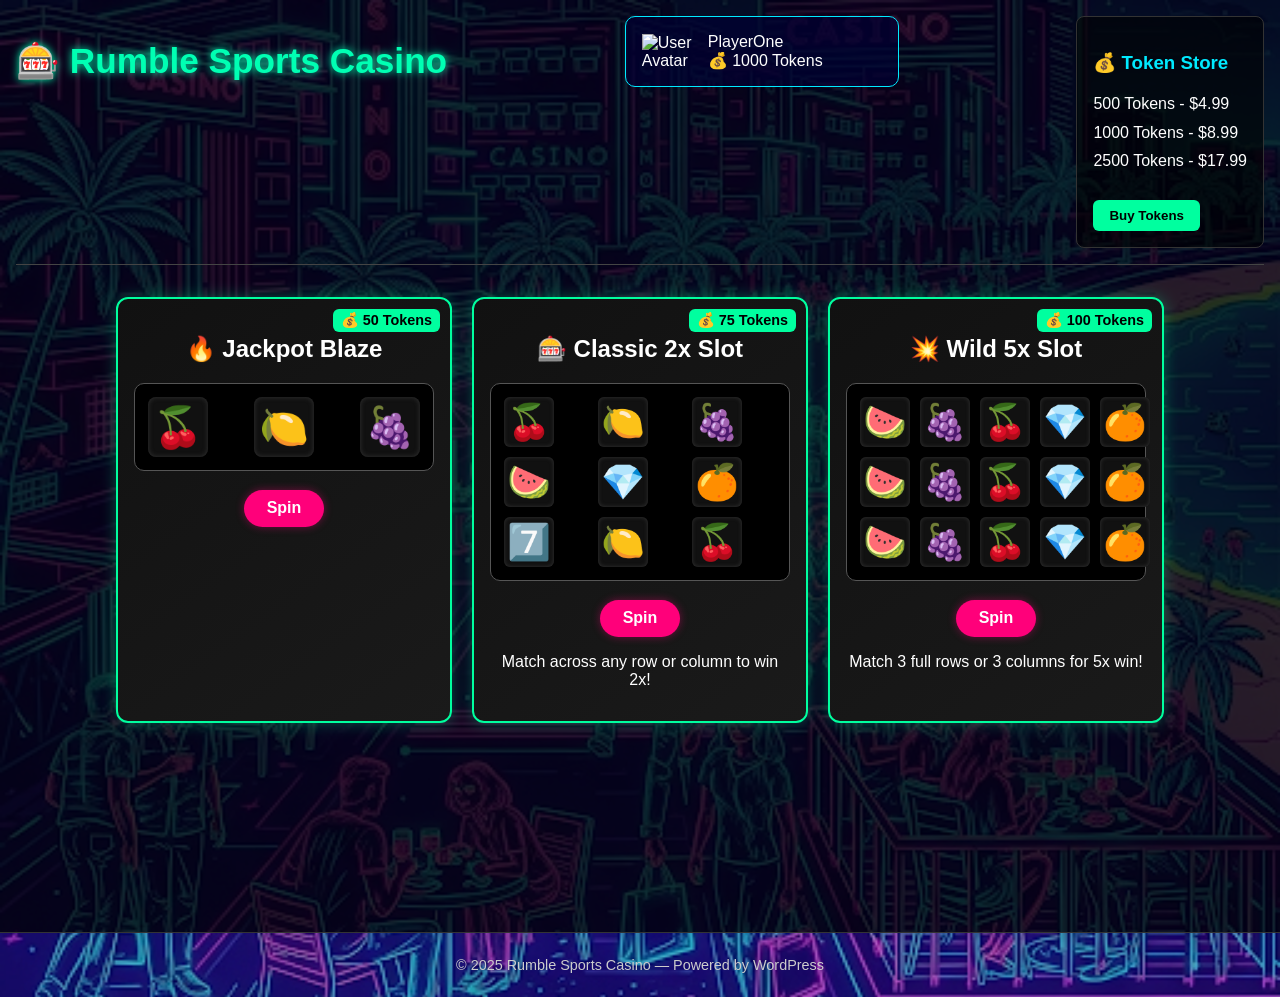
==== casino.html @ d4d3e5f4 "Update casino.html" ====
<!DOCTYPE html>
<html lang="en">
<head>
  <meta charset="UTF-8" />
  <meta name="viewport" content="width=device-width, initial-scale=1.0"/>
  <title>Rumble Sports Casino </title>
  <link rel="stylesheet" href="casino.css" />
</head>
<body>
  <div class="casino-app">
    <header>
      <h1>🎰 Rumble Sports Casino</h1>
      <div class="user-card">
        <img src="https://cdn-icons-png.flaticon.com/512/921/921347.png" alt="User Avatar" width="50">
        <div class="info">
          <span class="username">PlayerOne</span><br>
          <span class="tokens">💰 <span id="tokenCount">1000</span> Tokens</span>
        </div>
      </div>
      <div class="store">
        <h3>💰 Token Store</h3>
        <ul>
          <li>500 Tokens - $4.99</li>
          <li>1000 Tokens - $8.99</li>
          <li>2500 Tokens - $17.99</li>
        </ul>
        <button class="btn-store">Buy Tokens</button>
      </div>
    </header>

    <main class="slots-container">
      <!-- Jackpot Blaze -->
      <div class="slot-card" id="slot1" data-multiplier="5" data-cost="100">
        <span class="token-cost">💰 50 Tokens</span>
        <h2>🔥 Jackpot Blaze</h2>
        <div class="slot-reel-row">
          <div class="reel" id="jackpot1">🍒</div>
          <div class="reel" id="jackpot2">🍋</div>
          <div class="reel" id="jackpot3">🍇</div>
        </div>
        <button class="btn-play" onclick="spinJackpot()">Spin</button>
      </div>

      <!-- Classic 2x Slot -->
      <div class="slot-card" id="slot2" data-multiplier="3" data-cost="75">
        <span class="token-cost">💰 75 Tokens</span>
        <h2>🎰 Classic 2x Slot</h2>
        <div class="slot-reel-grid-3x3">
          <div class="reel">🍒</div><div class="reel">🍋</div><div class="reel">🍇</div>
          <div class="reel">🍉</div><div class="reel">💎</div><div class="reel">🍊</div>
          <div class="reel">7️⃣</div><div class="reel">🍋</div><div class="reel">🍒</div>
        </div>
        <button class="btn-play" onclick="spinCard('slot2')">Spin</button>
        <p class="result-text">Match across any row or column to win 2x!</p>
      </div>

      <!-- Wild 5x Slot -->
      <div class="slot-card" id="slot3" data-multiplier="5" data-cost="125">
        <span class="token-cost">💰 100 Tokens</span>
        <h2>💥 Wild 5x Slot</h2>
        <div class="slot-reel-grid">
          <div class="reel">🍉</div> <div class="reel">🍇</div> <div class="reel">🍒</div> <div class="reel">💎</div> <div class="reel">🍊</div>
          <div class="reel">🍉</div> <div class="reel">🍇</div> <div class="reel">🍒</div> <div class="reel">💎</div> <div class="reel">🍊</div>
          <div class="reel">🍉</div> <div class="reel">🍇</div> <div class="reel">🍒</div> <div class="reel">💎</div> <div class="reel">🍊</div>
        </div>
        <button class="btn-play" onclick="spinCard('slot3')">Spin</button>
        <p class="result-text">Match 3 full rows or 3 columns for 5x win!</p>
      </div>
  </div>
   <footer class="footer">
      © 2025 Rumble Sports Casino — Powered by WordPress
    </footer>
</main>        
    <audio id="spinSound" src="https://cdn.pixabay.com/download/audio/2022/10/31/audio_d2034c0308.mp3"></audio>
    <audio id="winSound" src="https://cdn.pixabay.com/download/audio/2022/03/15/audio_74f22b92c2.mp3"></audio>

    <script>
      const spinSound = document.getElementById("spinSound");
      const winSound = document.getElementById("winSound");
      const symbols = ["🍒", "🍋", "🍇", "7️⃣", "💎", "🍊"];
      const tokenDisplay = document.getElementById("tokenCount");
      let tokens = 1000;

      function updateTokens(amount) {
        tokens += amount;
        tokenDisplay.textContent = tokens;
      }

      function spinCard(cardId) {
        const card = document.getElementById(cardId);
        const reels = card.querySelectorAll(".reel");
        const cost = parseInt(card.dataset.cost);
        const multiplier = parseInt(card.dataset.multiplier);

        if (tokens < cost) {
          alert("Not enough tokens!");
          return;
        }

        updateTokens(-cost);
        spinSound.play();

        reels.forEach((reel, i) => {
          let intervalId;
          setTimeout(() => {
            intervalId = setInterval(() => {
              reel.textContent = symbols[Math.floor(Math.random() * symbols.length)];
            }, 75);
          }, i * 30);

          setTimeout(() => {
            clearInterval(intervalId);
            const finalSymbol = symbols[Math.floor(Math.random() * symbols.length)];
            reel.textContent = finalSymbol;
            reel.classList.add("bounce");
            setTimeout(() => reel.classList.remove("bounce"), 400);

            if (i === reels.length - 1) {
              setTimeout(() => {
                const isWin = checkGridWin(reels, cardId);
                if (isWin) {
                  winSound.play();
                  updateTokens(cost * multiplier);
                  triggerTokenPayout(cost * multiplier);
                  triggerEmojiBurst();
                }
              }, 300);
            }
          }, 1500 + i * 80);
        });
      }

      function spinJackpot() {
        const reels = [
          document.getElementById("jackpot1"),
          document.getElementById("jackpot2"),
          document.getElementById("jackpot3")
        ];
        const card = document.getElementById("slot1");
        const cost = parseInt(card.dataset.cost);
        const multiplier = parseInt(card.dataset.multiplier);

        if (tokens < cost) {
          alert("Not enough tokens!");
          return;
        }

        updateTokens(-cost);
        spinSound.play();
        const finalSymbols = [];

        reels.forEach((reel, i) => {
          let intervalId;
          setTimeout(() => {
            intervalId = setInterval(() => {
              reel.textContent = symbols[Math.floor(Math.random() * symbols.length)];
            }, 75);
          }, i * 200);

          setTimeout(() => {
            clearInterval(intervalId);
            const finalSymbol = symbols[Math.floor(Math.random() * symbols.length)];
            reel.textContent = finalSymbol;
            finalSymbols[i] = finalSymbol;
            reel.classList.add("bounce");
            setTimeout(() => reel.classList.remove("bounce"), 400);

            if (i === reels.length - 1) {
              setTimeout(() => {
                const isWin = checkRowMatch(finalSymbols);
                if (isWin) {
                  winSound.play();
                  updateTokens(cost * multiplier);
                  triggerTokenPayout(cost * multiplier);
                  triggerEmojiBurst();
                }
              }, 300);
            }
          }, 1500 + i * 250);
        });
      }

      function checkRowMatch(symbols) {
        return symbols.every(sym => sym === symbols[0]);
      }

      function checkGridWin(reels, cardId) {
        const cols = cardId === "slot3" ? 5 : 3;
        const rows = Math.floor(reels.length / cols);
        const grid = [];

        reels.forEach((r, i) => {
          const row = Math.floor(i / cols);
          if (!grid[row]) grid[row] = [];
          grid[row].push(r.textContent);
        });

        for (let row of grid) {
          if (row.every(s => s === row[0])) return true;
        }

        for (let c = 0; c < cols; c++) {
          let colMatch = true;
          for (let r = 0; r < rows - 1; r++) {
            if (grid[r][c] !== grid[r + 1][c]) {
              colMatch = false;
              break;
            }
          }
          if (colMatch) return true;
        }

        return false;
      }

      function triggerTokenPayout(amount) {
        const payout = document.createElement("div");
        payout.className = "token-payout";
        payout.innerHTML = `💰 +${amount}`;
        document.body.appendChild(payout);
        setTimeout(() => payout.remove(), 2000);
      }

      function triggerEmojiBurst() {
        for (let i = 0; i < 15; i++) {
          const particle = document.createElement("div");
          particle.className = "emoji-burst";
          particle.innerText = symbols[Math.floor(Math.random() * symbols.length)];
          particle.style.left = Math.random() * 100 + "vw";
          particle.style.animationDuration = 1 + Math.random() * 1 + "s";
          document.body.appendChild(particle);
          setTimeout(() => particle.remove(), 1500);
        }
      }
    </script>
    </div> <!-- ✅ Moved here: closing tag for .casino-app -->
</body>
</html>
---- casino.css ----
body {
  margin: 0;
  font-family: 'Orbitron', sans-serif;
  background: url('IMG_0623.png') no-repeat center center fixed;
  background-size: cover;
  color: #fff;
  backdrop-filter: brightness(0.8);
}

.casino-app {
  padding: 1rem;
  background-color: rgba(0, 0, 0, 0.75);
  min-height: 100vh;
}

header {
  display: flex;
  justify-content: space-between;
  align-items: flex-start;
  flex-wrap: wrap;
  gap: 1rem;
  border-bottom: 1px solid #444;
  padding-bottom: 1rem;
}

header h1 {
  font-size: 2.2rem;
  color: #00ffb3;
  text-shadow: 0 0 8px #00ffb3;
}

/* ✅ User Card Style */
.user-card {
  background-color: rgba(0, 0, 50, 0.7);
  border-radius: 10px;
  padding: 1rem;
  display: flex;
  align-items: center;
  gap: 1rem;
  border: 1px solid #00eaff;
  min-width: 240px;
}

.user-avatar {
  width: 48px;
  height: 48px;
  background-color: #00eaff;
  border-radius: 50%;
}

.user-info p {
  margin: 0;
  font-size: 0.9rem;
  line-height: 1.3;
}

/* ✅ Token Store */
.store {
  background-color: rgba(0, 0, 0, 0.6);
  padding: 1rem;
  border: 1px solid #333;
  border-radius: 8px;
  max-width: 250px;
}

.store h3 {
  color: #00eaff;
  margin-bottom: 0.5rem;
}

.store ul {
  list-style: none;
  padding-left: 0;
  line-height: 1.8;
}

.btn-store {
  background-color: #00ff9f;
  border: none;
  padding: 0.5rem 1rem;
  margin-top: 0.5rem;
  border-radius: 6px;
  cursor: pointer;
  color: #000;
  font-weight: bold;
}

/* ✅ Slot Layout */
.slots-container {
  display: flex;
  flex-wrap: wrap;
  justify-content: center;
  gap: 20px;
  margin-top: 2rem;
}

.slot-card {
  width: 300px;
  background: linear-gradient(145deg, #111, #1a1a1a);
  border: 2px solid #00ff9f;
  border-radius: 12px;
  padding: 1rem;
  text-align: center;
  position: relative;
  box-shadow: 0 0 15px #00ff9f50;
  transition: transform 0.3s ease;
}

.slot-card:hover {
  transform: scale(1.05);
}

.token-cost {
  position: absolute;
      top: 10px;
      right: 10px;
      background-color: #00ff9f;
      color: #000;
      padding: 0.2rem 0.5rem;
      border-radius: 6px;
      font-weight: bold;
      font-size: 0.9rem;
}
      
/* ✅ Reel Layouts */
.slot-reel {
  display: flex;
  justify-content: space-evenly;
  margin: 1.2rem 0;
  font-size: 2.5rem;
  background-color: #000;
  padding: 0.8rem;
  border: 1px solid #555;
  border-radius: 10px;
}

/* 3x1 Jackpot Blaze */
.slot-reel-row {
  display: flex;
  justify-content: space-between;
  margin: 1.2rem 0;
  font-size: 2.5rem;
  background-color: #000;
  padding: 0.8rem;
  border: 1px solid #555;
  border-radius: 10px;
}

.slot-reel-row .reel {
  width: 60px;
  height: 60px;
  line-height: 60px;
  text-align: center;
  font-size: 2.5rem;
  background-color: #111;
  border-radius: 8px;
  box-shadow: inset 0 0 5px #333;
}

/* Classic 3x3 */
.slot-reel-grid-3x3 {
  display: grid;
  grid-template-columns: repeat(3, 1fr);
  gap: 10px;
  margin: 1.2rem 0;
  font-size: 2.2rem;
  background-color: #000;
  padding: 0.8rem;
  border: 1px solid #555;
  border-radius: 10px;
}

.slot-reel-grid-3x3 .reel {
  width: 50px;
  height: 50px;
  text-align: center;
  line-height: 50px;
  background: #111;
  border-radius: 6px;
  box-shadow: inset 0 0 4px #333;
}

/* 5x3 Grid */
.slot-reel-grid {
  display: grid;
  grid-template-columns: repeat(5, 1fr);
  gap: 10px;
  margin: 1.2rem 0;
  font-size: 2.2rem;
  background-color: #000;
  padding: 0.8rem;
  border: 1px solid #555;
  border-radius: 10px;
}

.reel {
  width: 50px;
  height: 50px;
  text-align: center;
  line-height: 50px;
  background: #111;
  border-radius: 6px;
  box-shadow: inset 0 0 4px #333;
  animation: none;
  transition: transform 0.2s;
  transform-style: preserve-3d;
}

/* ✅ Misc Visuals */
.bounce {
  animation: bounce 0.5s ease;
}

@keyframes bounce {
  0%   { transform: translateY(0); }
  30%  { transform: translateY(-12px); }
  50%  { transform: translateY(4px); }
  70%  { transform: translateY(-6px); }
  100% { transform: translateY(0); }
}

.multiplier {
  position: absolute;
  top: 10px;
  left: 10px;
  background-color: #00ff9f;
  color: #000;
  padding: 0.2rem 0.5rem;
  border-radius: 6px;
  font-weight: bold;
  font-size: 0.9rem;
}

.btn-play {
  background-color: #ff007a;
  border: none;
  color: white;
  padding: 0.6rem 1.4rem;
  font-size: 1rem;
  border-radius: 50px;
  font-weight: bold;
  cursor: pointer;
  transition: background-color 0.3s ease;
  box-shadow: 0 0 8px #ff007a66;
}

.btn-play:hover {
  background-color: #ff3399;
  box-shadow: 0 0 12px #ff339966;
}

@keyframes spin {
  0%   { opacity: 1; transform: scale(1); }
  50%  { opacity: 0.3; transform: scale(1.2); }
  100% { opacity: 1; transform: scale(1); }
}

.spin-animate {
  animation: spinSymbol 0.2s ease-in-out;
}

/* Token Payout */
.token-payout {
  position: fixed;
  top: 50%;
  left: 50%;
  transform: translate(-50%, -50%);
  font-size: 2rem;
  color: gold;
  background: #000;
  padding: 0.5rem 1rem;
  border: 2px solid gold;
  border-radius: 10px;
  z-index: 1000;
  animation: riseFade 2s ease-out forwards;
}

@keyframes riseFade {
  0% { transform: translate(-50%, -50%) scale(1); opacity: 1; }
  100% { transform: translate(-50%, -150%) scale(1.2); opacity: 0; }
}

.emoji-burst {
  position: fixed;
  top: 60%;
  font-size: 1.5rem;
  z-index: 999;
  animation: floatUp 1.5s ease-out forwards;
}

@keyframes floatUp {
  from { opacity: 1; transform: translateY(0) rotate(0deg); }
  to { opacity: 0; transform: translateY(-150px) rotate(360deg); }
}

    .footer {
     text-align: center;
    padding: 1.5rem;
   font-size: 0.9rem;
   margin-top: auto;
   color: #ccc;
   border-top: 1px solid #333;
    }

    .token-payout {
      position: fixed;
      top: 50%;
      left: 50%;
      transform: translate(-50%, -50%);
      font-size: 2rem;
      color: gold;
      background: #000;
      padding: 0.5rem 1rem;
      border: 2px solid gold;
      border-radius: 10px;
      z-index: 1000;
      animation: riseFade 2s ease-out forwards;
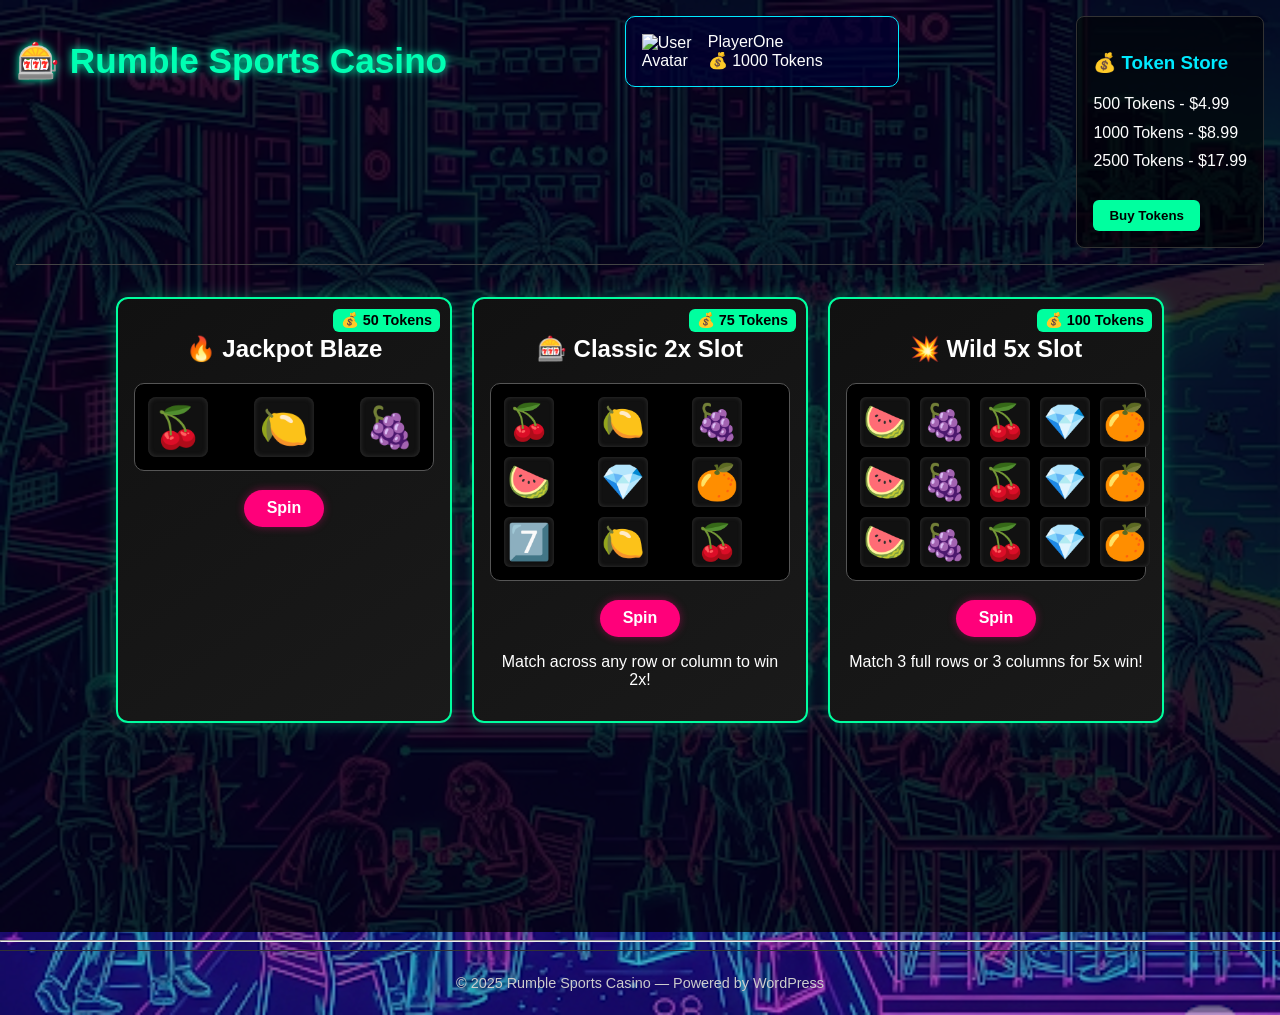
==== commit b08811cb: "Update casino.html" ====
--- a/casino.html
+++ b/casino.html
@@ -67,6 +67,7 @@
         <p class="result-text">Match 3 full rows or 3 columns for 5x win!</p>
       </div>
   </div>
+  <hr> 
    <footer class="footer">
       © 2025 Rumble Sports Casino — Powered by WordPress
     </footer>
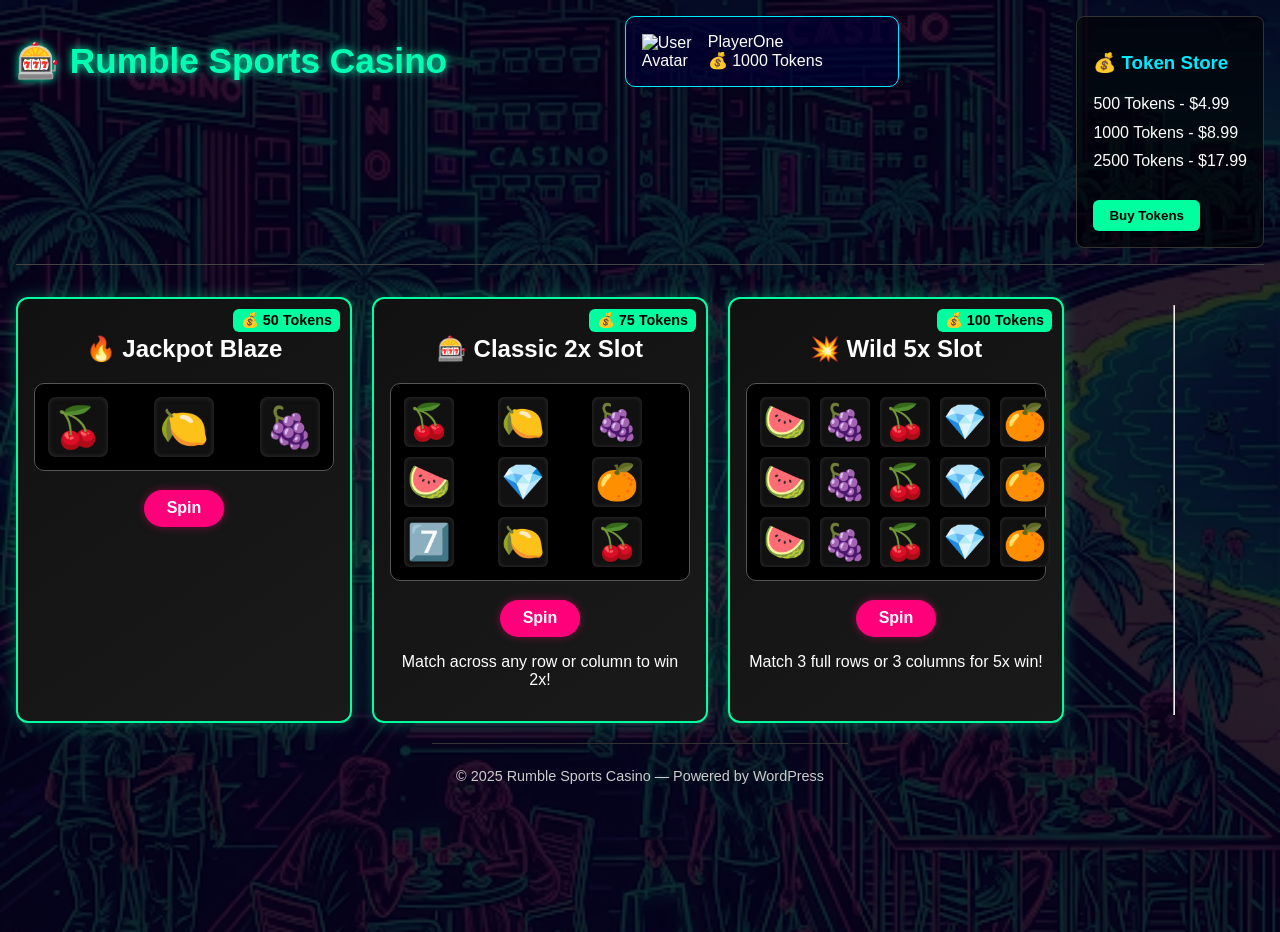
==== commit 39d3a359: "Update casino.html" ====
--- a/casino.html
+++ b/casino.html
@@ -66,11 +66,12 @@
         <button class="btn-play" onclick="spinCard('slot3')">Spin</button>
         <p class="result-text">Match 3 full rows or 3 columns for 5x win!</p>
       </div>
-  </div>
-  <hr> 
+      <hr> 
    <footer class="footer">
       © 2025 Rumble Sports Casino — Powered by WordPress
     </footer>
+  </div>
+  
 </main>        
     <audio id="spinSound" src="https://cdn.pixabay.com/download/audio/2022/10/31/audio_d2034c0308.mp3"></audio>
     <audio id="winSound" src="https://cdn.pixabay.com/download/audio/2022/03/15/audio_74f22b92c2.mp3"></audio>
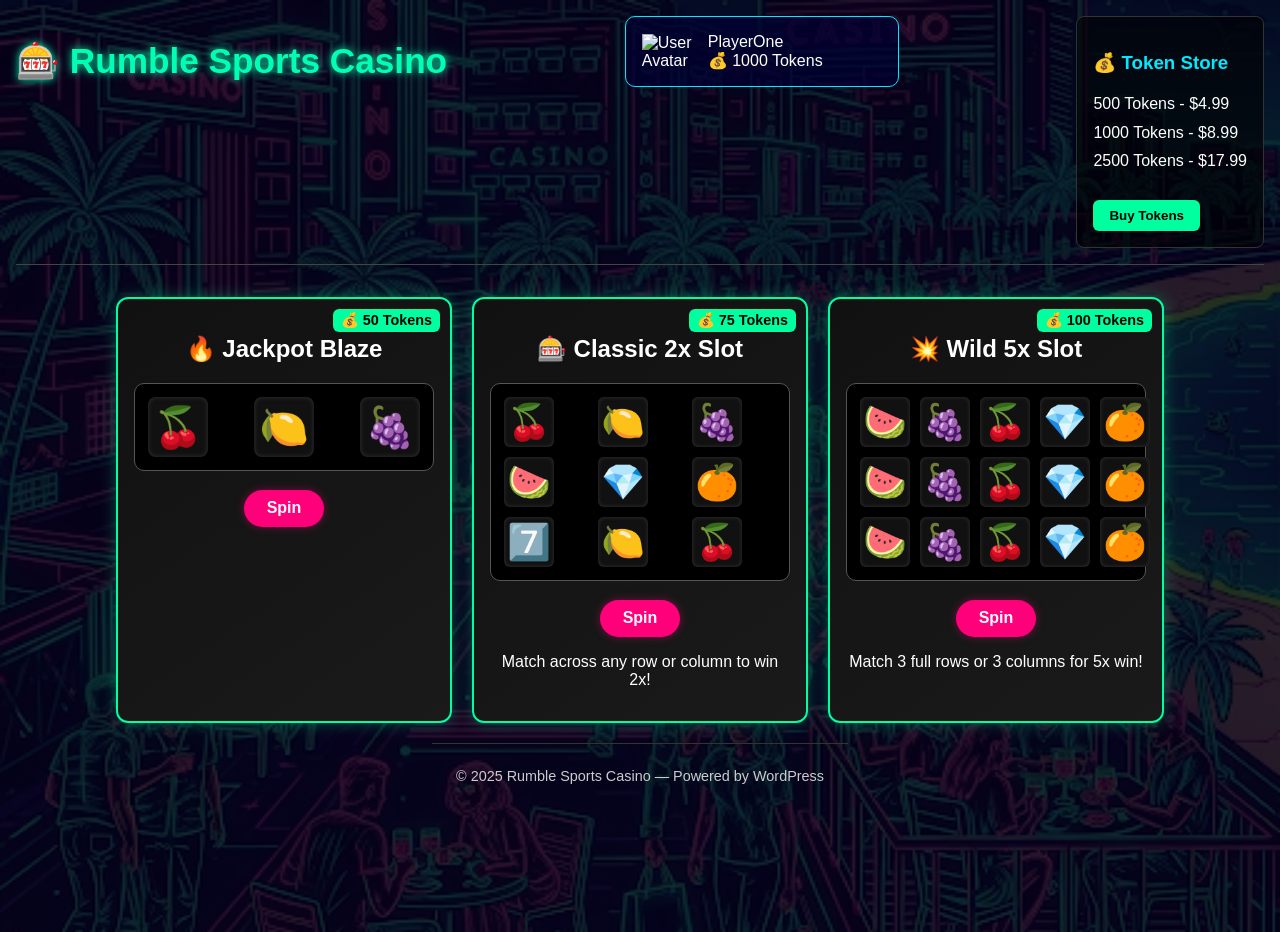
==== commit 0b5c5122: "Update casino.html" ====
--- a/casino.html
+++ b/casino.html
@@ -66,7 +66,7 @@
         <button class="btn-play" onclick="spinCard('slot3')">Spin</button>
         <p class="result-text">Match 3 full rows or 3 columns for 5x win!</p>
       </div>
-      <hr> 
+    
    <footer class="footer">
       © 2025 Rumble Sports Casino — Powered by WordPress
     </footer>
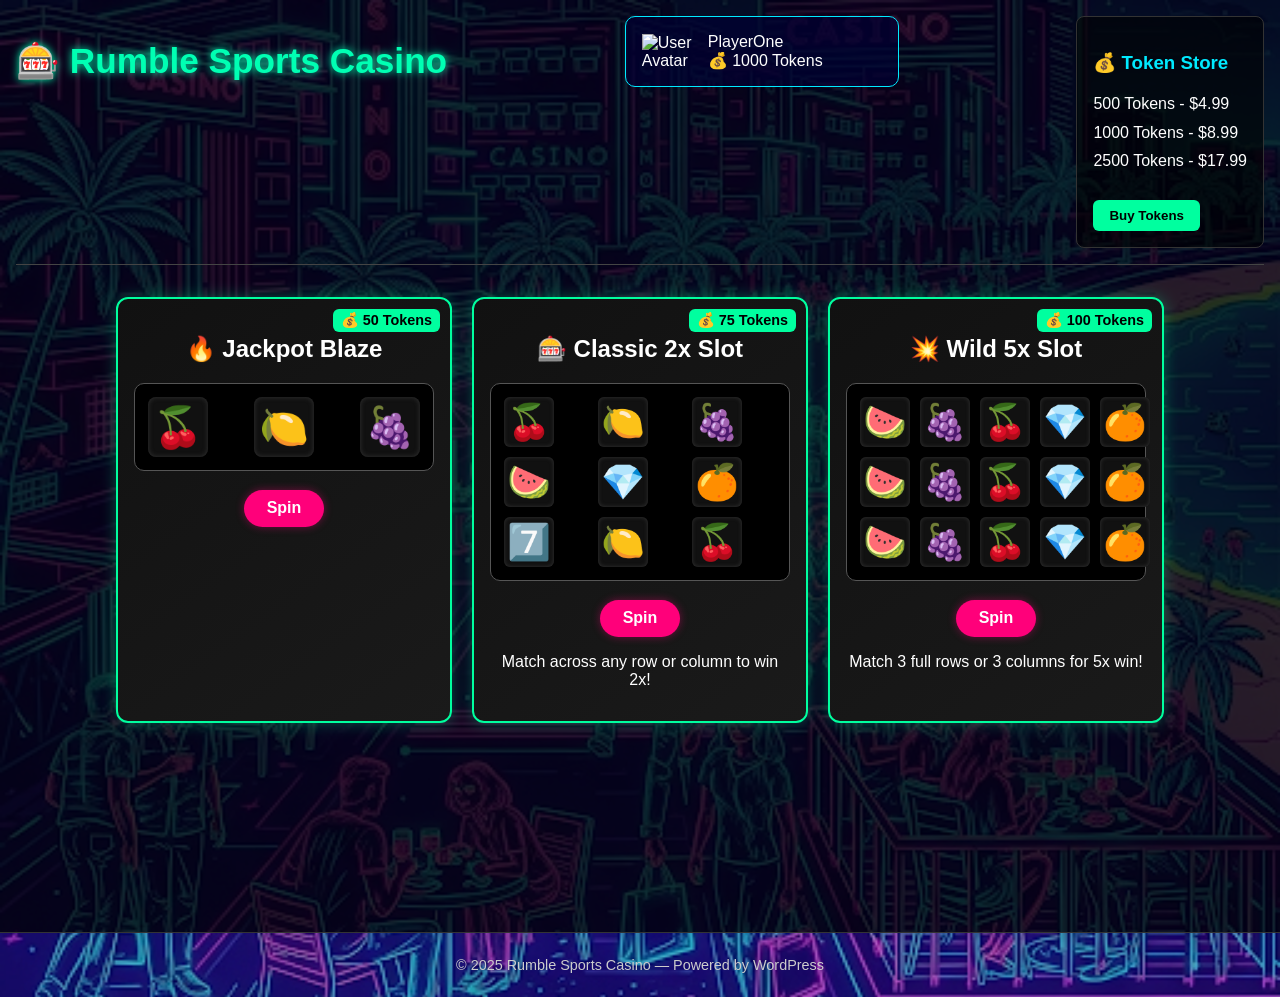
==== commit 6e6a18e8: "Update casino.html" ====
--- a/casino.html
+++ b/casino.html
@@ -66,16 +66,15 @@
         <button class="btn-play" onclick="spinCard('slot3')">Spin</button>
         <p class="result-text">Match 3 full rows or 3 columns for 5x win!</p>
       </div>
-    
-   <footer class="footer">
-      © 2025 Rumble Sports Casino — Powered by WordPress
-    </footer>
   </div>
   
 </main>        
     <audio id="spinSound" src="https://cdn.pixabay.com/download/audio/2022/10/31/audio_d2034c0308.mp3"></audio>
     <audio id="winSound" src="https://cdn.pixabay.com/download/audio/2022/03/15/audio_74f22b92c2.mp3"></audio>
-
+    
+   <footer class="footer">
+      © 2025 Rumble Sports Casino — Powered by WordPress
+    </footer>
     <script>
       const spinSound = document.getElementById("spinSound");
       const winSound = document.getElementById("winSound");
--- a/casino.css
+++ b/casino.css
@@ -294,12 +294,13 @@
 }
 
     .footer {
-     text-align: center;
+    background: none;
+    text-align: center;
     padding: 1.5rem;
-   font-size: 0.9rem;
-   margin-top: auto;
-   color: #ccc;
-   border-top: 1px solid #333;
+    font-size: 0.9rem;
+    margin-top: auto;
+    color: #ccc;
+    border-top: 1px solid #333;
     }
 
     .token-payout {
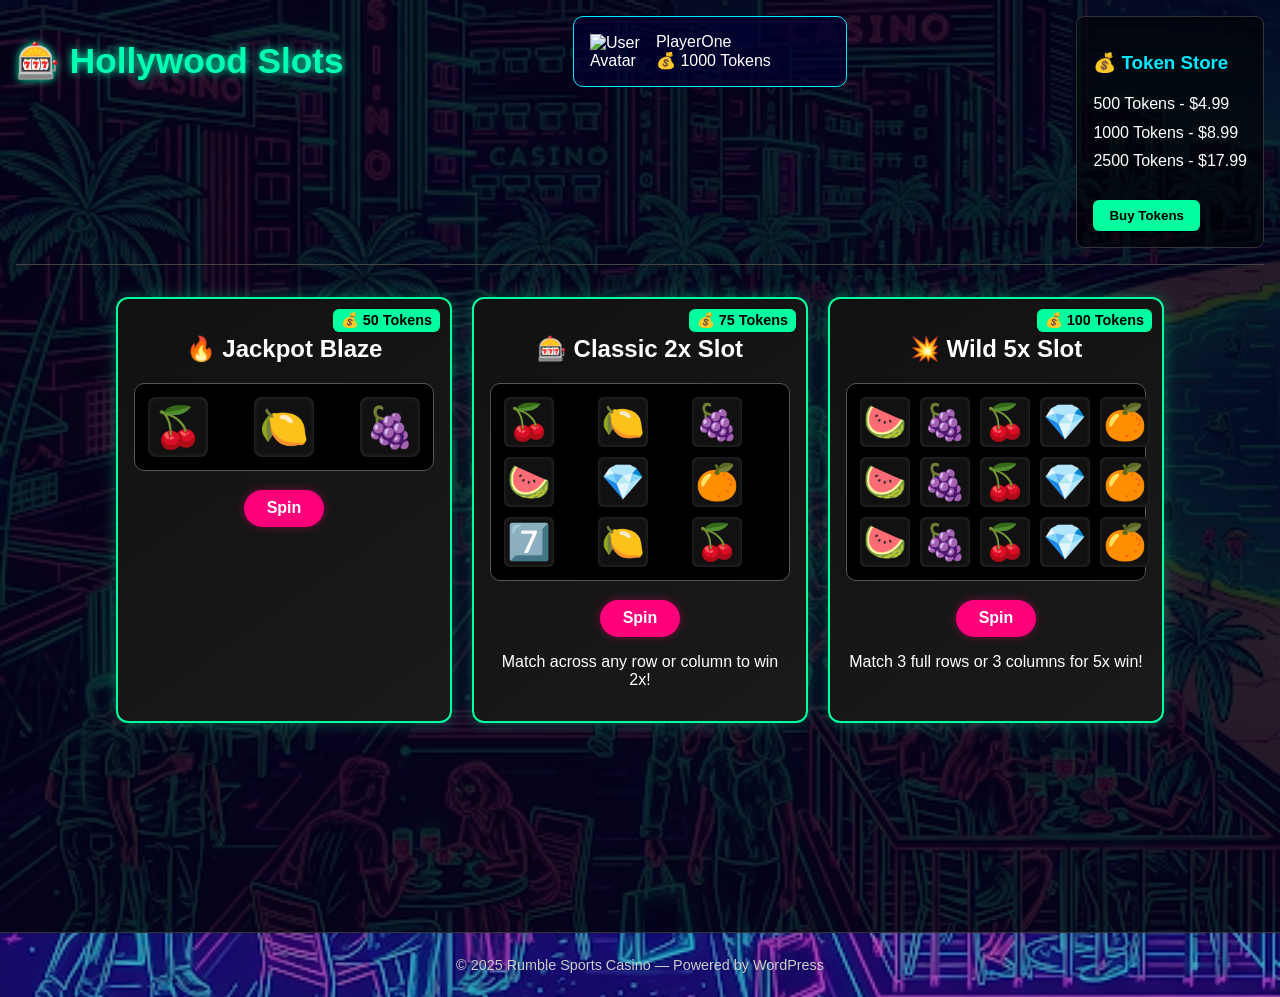
==== commit 32936ced: "Update casino.html" ====
--- a/casino.html
+++ b/casino.html
@@ -9,7 +9,7 @@
 <body>
   <div class="casino-app">
     <header>
-      <h1>🎰 Rumble Sports Casino</h1>
+      <h1>🎰 Hollywood Slots</h1>
       <div class="user-card">
         <img src="https://cdn-icons-png.flaticon.com/512/921/921347.png" alt="User Avatar" width="50">
         <div class="info">
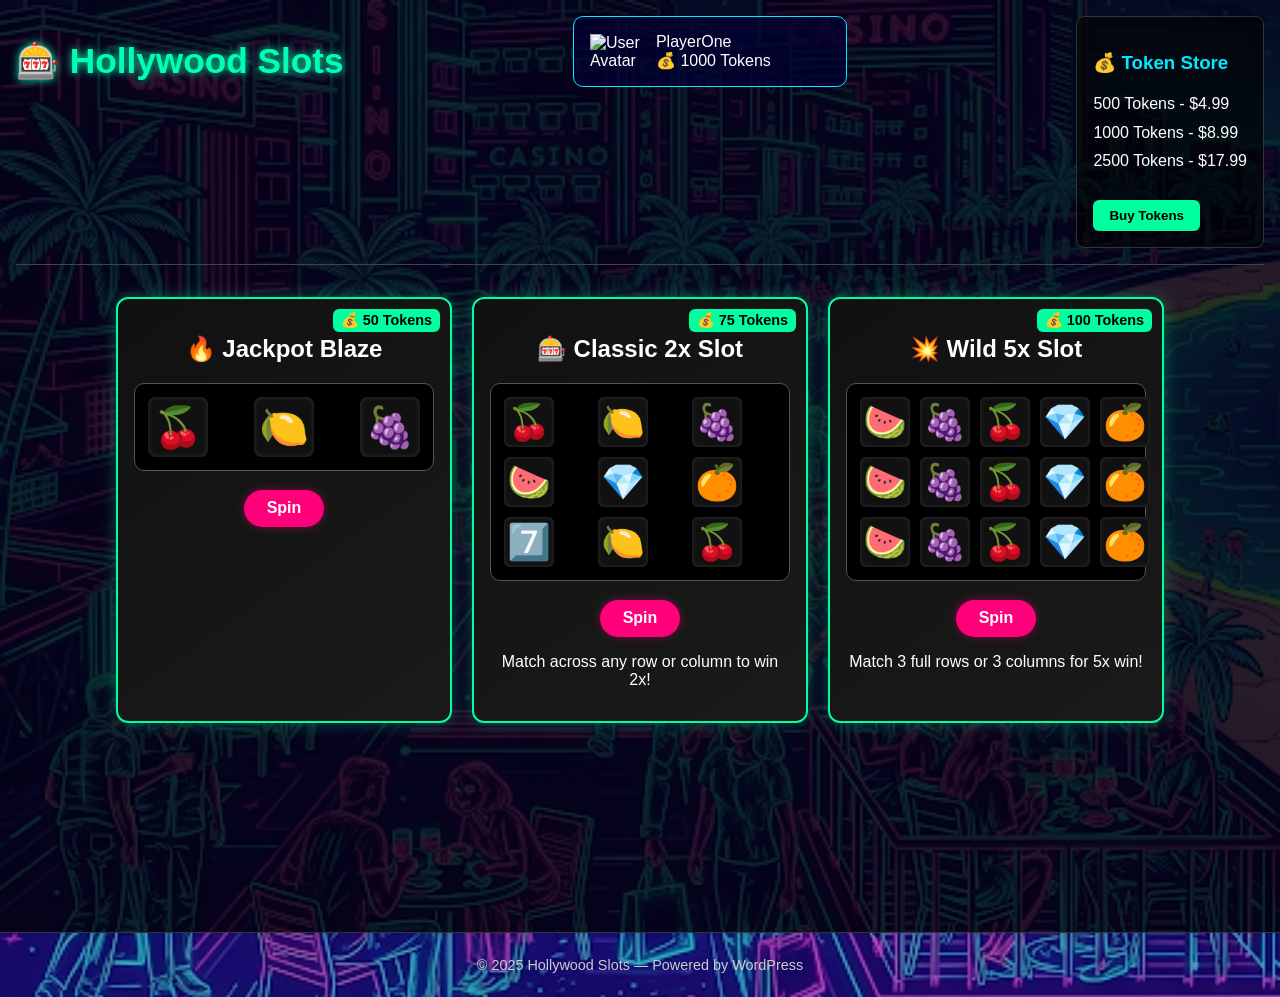
==== commit e73b35be: "Update casino.html" ====
--- a/casino.html
+++ b/casino.html
@@ -73,7 +73,7 @@
     <audio id="winSound" src="https://cdn.pixabay.com/download/audio/2022/03/15/audio_74f22b92c2.mp3"></audio>
     
    <footer class="footer">
-      © 2025 Rumble Sports Casino — Powered by WordPress
+      © 2025 Hollywood Slots — Powered by WordPress
     </footer>
     <script>
       const spinSound = document.getElementById("spinSound");
